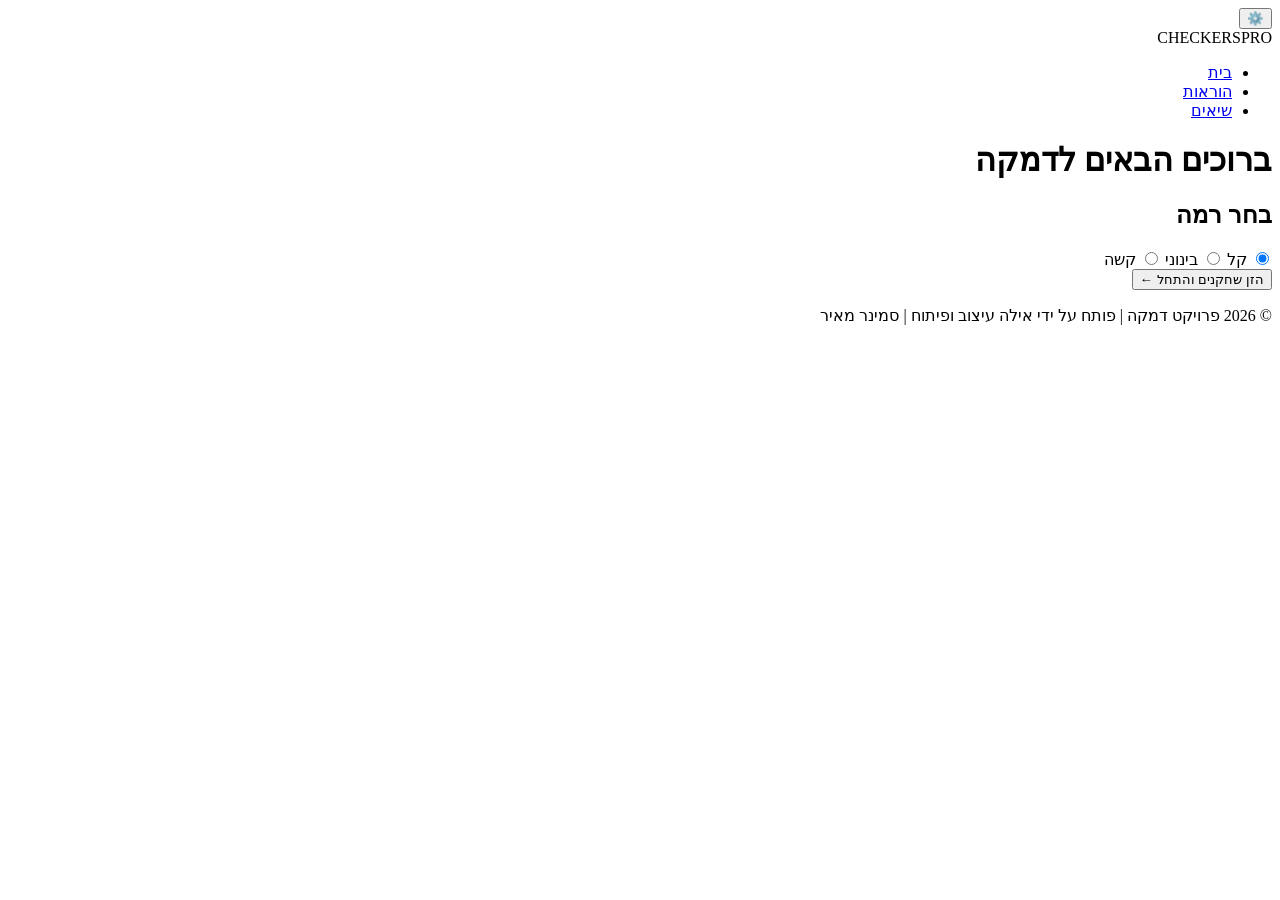
==== index.html @ d4970549 "Initializing the project and add initial HTML structure for the checkers game homepage" ====
<!DOCTYPE html>
<html lang="he" dir="rtl">
<head>
    <meta charset="UTF-8">
    <meta name="viewport" content="width=device-width, initial-scale=1.0">
    <title>דמקה | מסך הבית</title>
    <link rel="stylesheet" href="styles/global.css">
    <link rel="stylesheet" href="styles/home.css">
</head>
<body class="page-home">
    
    <header class="main-hud-header">
    <div class="hud-container">
        <div class="hud-left">
            <button id="btn-open-settings" class="hud-icon-btn" title="הגדרות">
                <span class="icon">⚙️</span>
            </button>
        </div>
        
        <div class="hud-center">
            <div class="hud-logo">
                CHECKERS<span class="neon-text">PRO</span>
            </div>
        </div>

        <nav class="hud-right">
            <ul class="hud-nav-pills">
                <li><a href="index.html" class="pill-link">בית</a></li>
                <li><a href="pages/instructions.html" class="pill-link">הוראות</a></li>
                <li><a href="pages/scores.html" class="pill-link">שיאים</a></li>
            </ul>
        </nav>
    </div>
</header>


    <main class="hero-section">
        <h1 class="hero-title">ברוכים הבאים לדמקה</h1>
        
        <section class="level-selection-card">
            <h2 class="section-subtitle">בחר רמה</h2>
            <div class="radio-group">
                <label class="radio-label">
                    <input type="radio" name="game-level" value="easy" checked>
                    <span class="radio-custom">קל</span>
                </label>
                <label class="radio-label">
                    <input type="radio" name="game-level" value="medium">
                    <span class="radio-custom">בינוני</span>
                </label>
                <label class="radio-label">
                    <input type="radio" name="game-level" value="hard">
                    <span class="radio-custom">קשה</span>
                </label>
            </div>
        </section>

        <button id="btn-open-auth" class="btn btn-primary btn-large">הזן שחקנים והתחל &larr;</button>
    </main>

    <footer class="main-footer">
        <p>&copy; 2026 פרויקט דמקה | פותח על ידי אילה עיצוב ופיתוח | סמינר מאיר</p>
    </footer>

    <dialog id="modal-auth" class="modal" aria-labelledby="modal-auth-title">
        <div class="modal-inner modal-large">
            <button class="btn-close-modal" id="btn-close-auth" aria-label="סגור חלון">&times;</button>
            <h2 id="modal-auth-title" class="modal-title">הזנת פרטי שחקנים</h2>
            
            <form id="form-auth-players" class="auth-form dual-form">
                <div class="players-inputs-container">
                    
                    <fieldset class="player-fieldset">
                        <legend>שחקן 1</legend>
                        <div class="form-control">
                            <label for="p1-username">שם משתמש:</label>
                            <input type="text" id="p1-username" required autocomplete="username">
                            <span id="p1-error" class="error-message"></span> 
                        </div>
                        <div class="form-control">
                            <label for="p1-password">סיסמה (להתחברות/הרשמה):</label>
                            <input type="password" id="p1-password" required autocomplete="new-password">
                        </div>
                    </fieldset>

                    <fieldset class="player-fieldset">
                        <legend>שחקן 2</legend>
                        <div class="form-control">
                            <label for="p2-username">שם משתמש:</label>
                            <input type="text" id="p2-username" required autocomplete="username">
                            <span id="p2-error" class="error-message"></span>
                        </div>
                        <div class="form-control">
                            <label for="p2-password">סיסמה (להתחברות/הרשמה):</label>
                            <input type="password" id="p2-password" required autocomplete="new-password">
                        </div>
                    </fieldset>

                </div>
                <button type="submit" class="btn btn-accent btn-full">שמור שחקנים והיכנס לזירה!</button>
            </form>
        </div>
    </dialog>

    <dialog id="modal-settings" class="modal" aria-labelledby="modal-settings-title">
        <div class="modal-inner">
            <button class="btn-close-modal" id="btn-close-settings" aria-label="סגור חלון">&times;</button>
            <h2 id="modal-settings-title" class="modal-title">הגדרות משחק</h2>
            
            <div class="settings-list">
                <div class="setting-item">
                    <span class="setting-label">שמע (אפקטים ומוזיקה)</span>
                    <label class="toggle-switch">
                        <input type="checkbox" id="toggle-sound" checked>
                        <span class="toggle-slider"></span>
                    </label>
                </div>
                <div class="setting-item">
                    <span class="setting-label">אפשר רמזים במהלך המשחק</span>
                    <label class="toggle-switch">
                        <input type="checkbox" id="toggle-hints" checked>
                        <span class="toggle-slider"></span>
                    </label>
                </div>
            </div>
        </div>
    </dialog>
    <script type="module" src="scripts/index.js"></script>

</body>
</html>
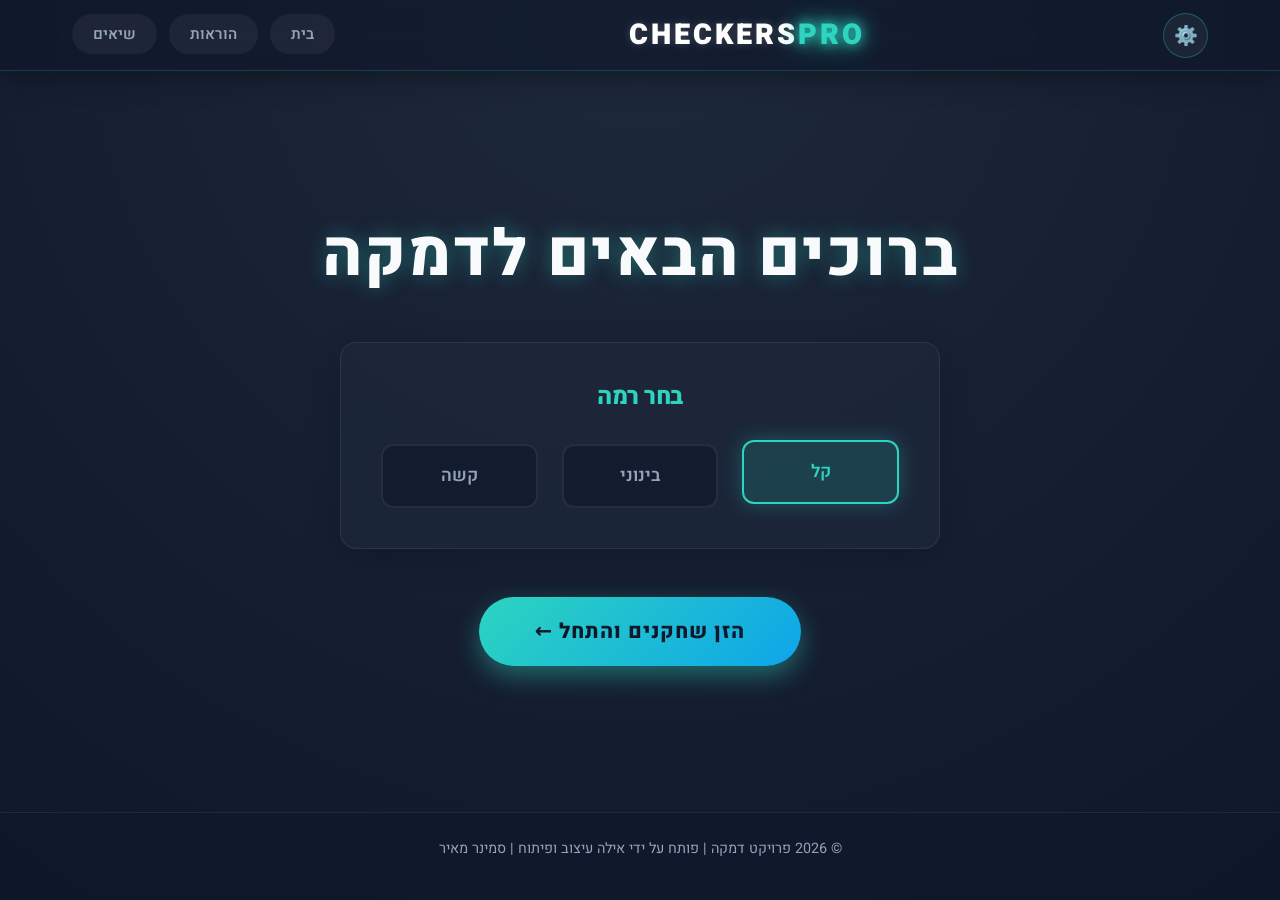
==== commit 3c7bd275: "replase game to play" ====
--- a/index.html
+++ b/index.html
@@ -41,15 +41,15 @@
             <h2 class="section-subtitle">בחר רמה</h2>
             <div class="radio-group">
                 <label class="radio-label">
-                    <input type="radio" name="game-level" value="easy" checked>
+                    <input type="radio" name="play-level" value="easy" checked>
                     <span class="radio-custom">קל</span>
                 </label>
                 <label class="radio-label">
-                    <input type="radio" name="game-level" value="medium">
+                    <input type="radio" name="play-level" value="medium">
                     <span class="radio-custom">בינוני</span>
                 </label>
                 <label class="radio-label">
-                    <input type="radio" name="game-level" value="hard">
+                    <input type="radio" name="play-level" value="hard">
                     <span class="radio-custom">קשה</span>
                 </label>
             </div>
--- a/styles/global.css
+++ b/styles/global.css
@@ -0,0 +1,485 @@
+@import url('https://fonts.googleapis.com/css2?family=Heebo:wght@300;400;600;800&display=swap');
+
+/* =====================================
+        משתני עיצוב גלובליים
+====================================== */
+:root {
+    --bg-color: #0f172a;
+    --card-bg: rgba(30, 41, 59, 0.7);
+    --text-main: #f8fafc;
+    --text-muted: #94a3b8;
+
+    --accent-color: #2dd4bf;
+    --accent-hover: #14b8a6;
+    --border-color: rgba(255, 255, 255, 0.08);
+
+    --border-radius: 16px;
+    --transition-speed: 0.3s;
+    --shadow-subtle: 0 8px 32px rgba(0, 0, 0, 0.2);
+    --shadow-glow: 0 0 15px rgba(45, 212, 191, 0.2);
+}
+
+/* =====================================
+        איפוס וסגנון בסיסי
+====================================== */
+*, *::before, *::after {
+    box-sizing: border-box;
+    margin: 0;
+    padding: 0;
+}
+
+body {
+    font-family: 'Heebo', system-ui, -apple-system, sans-serif;
+    background: radial-gradient(circle at top center, #1e293b, var(--bg-color));
+    color: var(--text-main);
+    min-height: 100vh;
+    display: flex;
+    flex-direction: column;
+    line-height: 1.6;
+    overflow-x: hidden;
+    direction: rtl;
+}
+
+h1, h2, h3 {
+    font-weight: 800;
+    line-height: 1.2;
+    margin-bottom: 1rem;
+    letter-spacing: -0.02em;
+}
+
+p {
+    margin-bottom: 1rem;
+    color: var(--text-muted);
+}
+
+/* =====================================
+        פריסת תוכן כללית
+====================================== */
+.content-layout {
+    flex-grow: 1;
+    padding: 2rem;
+    display: flex;
+    justify-content: center;
+    align-items: center;
+}
+
+/* =====================================
+        תפריט HUD (Glassmorphism)
+====================================== */
+.main-hud-header {
+    position: sticky;
+    top: 0;
+    z-index: 1000;
+    width: 100%;
+    padding: 12px 0;
+    background: rgba(15, 23, 42, 0.65);
+    backdrop-filter: blur(15px);
+    -webkit-backdrop-filter: blur(15px);
+    border-bottom: 1px solid rgba(45, 212, 191, 0.2);
+    box-shadow: 0 4px 30px rgba(0, 0, 0, 0.4);
+}
+
+.hud-container {
+    max-width: 1200px;
+    margin: 0 auto;
+    display: flex;
+    justify-content: space-between;
+    align-items: center;
+    padding: 0 2rem;
+}
+
+.hud-logo {
+    font-size: 1.8rem;
+    font-weight: 900;
+    letter-spacing: 3px;
+    color: #fff;
+    text-shadow: 0 0 10px rgba(255, 255, 255, 0.2);
+}
+
+.neon-text {
+    color: var(--accent-color);
+    text-shadow: 0 0 12px var(--accent-color), 0 0 25px var(--accent-color);
+    margin-right: 5px;
+}
+
+.hud-nav-pills {
+    display: flex;
+    gap: 12px;
+    list-style: none;
+}
+
+.pill-link {
+    text-decoration: none;
+    color: var(--text-muted);
+    font-weight: 600;
+    font-size: 0.95rem;
+    padding: 8px 20px;
+    border-radius: 50px;
+    background: rgba(255, 255, 255, 0.05);
+    border: 1px solid transparent;
+    transition: all 0.3s ease;
+}
+
+.pill-link:hover,
+.pill-link.active {
+    color: #fff;
+    background: rgba(45, 212, 191, 0.15);
+    border-color: var(--accent-color);
+    box-shadow: 0 0 15px rgba(45, 212, 191, 0.25);
+}
+
+.hud-icon-btn {
+    width: 45px;
+    height: 45px;
+    border-radius: 50%;
+    background: rgba(255, 255, 255, 0.05);
+    border: 1px solid rgba(45, 212, 191, 0.3);
+    color: white;
+    cursor: pointer;
+    display: flex;
+    align-items: center;
+    justify-content: center;
+    font-size: 1.2rem;
+    transition: 0.3s;
+}
+
+.hud-icon-btn:hover {
+    transform: rotate(90deg);
+    border-color: var(--accent-color);
+    box-shadow: 0 0 20px var(--accent-color);
+}
+
+/* =====================================
+        פוטר
+====================================== */
+.main-footer {
+    text-align: center;
+    padding: 1.5rem;
+    border-top: 1px solid var(--border-color);
+    background-color: rgba(15, 23, 42, 0.5);
+    margin-top: auto;
+    font-size: 0.9rem;
+    color: var(--text-muted);
+}
+
+/* =====================================
+        כרטיסייה (Card)
+====================================== */
+.card {
+    background-color: var(--card-bg);
+    border: 1px solid var(--border-color);
+    border-radius: var(--border-radius);
+    padding: 2.5rem;
+    box-shadow: var(--shadow-subtle);
+    width: 100%;
+    max-width: 600px;
+    margin: 0 auto;
+}
+
+.card-header {
+    text-align: center;
+    margin-bottom: 2rem;
+    border-bottom: 1px solid var(--border-color);
+    padding-bottom: 1rem;
+}
+
+.page-title {
+    color: var(--accent-color);
+    font-size: 2.2rem;
+}
+
+/* =====================================
+        כפתורים
+====================================== */
+.btn {
+    display: inline-block;
+    padding: 0.8rem 1.5rem;
+    border: none;
+    border-radius: 8px;
+    font-size: 1rem;
+    font-weight: 600;
+    font-family: inherit;
+    cursor: pointer;
+    transition: all var(--transition-speed);
+    text-align: center;
+    text-decoration: none;
+}
+
+.btn:hover {
+    transform: translateY(-3px);
+    box-shadow: 0 5px 15px rgba(0, 0, 0, 0.2);
+}
+
+.btn:active {
+    transform: translateY(-1px);
+}
+
+.btn-full {
+    width: 100%;
+    padding: 14px;
+    font-size: 1rem;
+    font-weight: 600;
+    border-radius: 12px;
+}
+
+.btn-accent {
+    background-color: var(--accent-color);
+    color: #0f172a;
+}
+.btn-accent:hover {
+    background-color: var(--accent-hover);
+    box-shadow: var(--shadow-glow);
+}
+
+.btn-secondary {
+    background-color: rgba(255, 255, 255, 0.1);
+    color: white;
+    border: 1px solid rgba(255, 255, 255, 0.2);
+}
+.btn-secondary:hover {
+    background-color: rgba(255, 255, 255, 0.2);
+    border-color: rgba(255, 255, 255, 0.4);
+}
+
+.btn-outline {
+    background-color: transparent;
+    color: var(--accent-color);
+    border: 2px solid var(--accent-color);
+}
+.btn-outline:hover {
+    background-color: rgba(45, 212, 191, 0.1);
+    box-shadow: inset 0 0 10px rgba(45, 212, 191, 0.2), 0 0 15px rgba(45, 212, 191, 0.2);
+}
+
+.btn-large {
+    font-size: 1.3rem;
+    padding: 1.2rem 3.5rem;
+    border-radius: 50px;
+    background: linear-gradient(135deg, var(--accent-color), #0ea5e9);
+    color: #0f172a;
+    font-weight: 800;
+    box-shadow: 0 10px 25px rgba(45, 212, 191, 0.4);
+    letter-spacing: 1px;
+}
+.btn-large:hover {
+    transform: scale(1.05) translateY(-3px);
+    box-shadow: 0 15px 35px rgba(45, 212, 191, 0.6);
+}
+
+.btn-disabled {
+    opacity: 0.5;
+    cursor: not-allowed;
+    pointer-events: none;
+    box-shadow: none;
+    filter: none;
+}
+
+.action-buttons {
+    display: flex;
+    flex-direction: column;
+    gap: 1rem;
+}
+
+/* =====================================
+        מתג (Toggle)
+====================================== */
+.toggle-switch {
+    position: relative;
+    display: inline-block;
+    width: 50px;
+    height: 26px;
+}
+
+.toggle-switch input {
+    opacity: 0;
+    width: 0;
+    height: 0;
+}
+
+.toggle-slider {
+    position: absolute;
+    cursor: pointer;
+    top: 0; left: 0; right: 0; bottom: 0;
+    background-color: rgba(255, 255, 255, 0.1);
+    transition: .4s;
+    border-radius: 26px;
+}
+
+.toggle-slider:before {
+    position: absolute;
+    content: "";
+    height: 20px;
+    width: 20px;
+    left: 3px;
+    bottom: 3px;
+    background-color: white;
+    transition: .4s;
+    border-radius: 50%;
+}
+
+input:checked + .toggle-slider {
+    background-color: var(--accent-color);
+}
+
+input:checked + .toggle-slider:before {
+    transform: translateX(24px);
+}
+
+/* =====================================
+        טפסים
+====================================== */
+.form-group {
+    margin-bottom: 1.5rem;
+}
+
+.form-group label {
+    display: block;
+    margin-bottom: 0.5rem;
+    font-weight: 600;
+}
+
+.form-input,
+.form-select {
+    width: 100%;
+    padding: 0.8rem;
+    background-color: rgba(15, 23, 42, 0.5);
+    border: 1px solid var(--border-color);
+    border-radius: 8px;
+    color: var(--text-main);
+    font-family: inherit;
+    font-size: 1rem;
+    transition: border-color 0.3s;
+}
+
+.form-input:focus,
+.form-select:focus {
+    outline: none;
+    border-color: var(--accent-color);
+    box-shadow: 0 0 5px rgba(45, 212, 191, 0.3);
+}
+
+fieldset {
+    border: 1px solid var(--accent-color);
+    border-radius: var(--border-radius);
+    padding: 1.5rem;
+    margin-bottom: 2rem;
+    background-color: rgba(15, 23, 42, 0.4);
+}
+
+legend {
+    color: var(--accent-color);
+    font-weight: 800;
+    font-size: 1.2rem;
+    padding: 0 10px;
+}
+
+/* =====================================
+        מודאלים
+====================================== */
+.modal {
+    border: none;
+    background: transparent;
+    margin: auto;
+    padding: 0;
+}
+
+.modal::backdrop {
+    background: rgba(15, 23, 42, 0.85);
+    backdrop-filter: blur(8px);
+}
+
+.modal-inner {
+    background: rgba(30, 41, 59, 0.7);
+    border: 1px solid rgba(45, 212, 191, 0.3);
+    border-radius: var(--border-radius);
+    padding: 2.5rem;
+    width: 90vw;
+    max-width: 500px;
+    color: var(--text-main);
+    box-shadow: 0 25px 50px -12px rgba(0, 0, 0, 0.5),
+                0 0 20px rgba(45, 212, 191, 0.1);
+    position: relative;
+    text-align: center;
+}
+
+.btn-close-modal {
+    position: absolute;
+    top: 15px;
+    left: 15px;
+    background: none;
+    border: none;
+    color: var(--text-muted);
+    font-size: 1.8rem;
+    cursor: pointer;
+    transition: 0.3s;
+    line-height: 1;
+}
+
+.btn-close-modal:hover {
+    color: var(--accent-color);
+    transform: rotate(90deg);
+}
+
+.modal-title {
+    font-size: 2rem;
+    margin-bottom: 2rem;
+    color: #fff;
+    text-shadow: 0 0 15px rgba(255, 255, 255, 0.1);
+    font-weight: 800;
+}
+
+.highlight-text {
+    font-size: 1.5rem;
+    color: var(--accent-color);
+    margin: 1rem 0;
+    font-weight: 800;
+    text-shadow: 0 0 10px rgba(45, 212, 191, 0.3);
+}
+
+.modal-actions-list {
+    display: flex;
+    flex-direction: column;
+    gap: 12px;
+    margin-top: 2rem;
+}
+
+/* =====================================
+        הגדרות מודאל
+====================================== */
+.settings-list {
+    display: flex;
+    flex-direction: column;
+    gap: 1rem;
+    text-align: right;
+}
+
+.setting-item {
+    display: flex;
+    justify-content: space-between;
+    align-items: center;
+    padding: 0.75rem 0;
+    border-bottom: 1px solid var(--border-color);
+}
+
+.setting-item:last-child {
+    border-bottom: none;
+}
+
+.setting-label {
+    color: var(--text-main);
+    font-weight: 600;
+}
+
+/* =====================================
+        הודעות שגיאה (דינמי: show-error)
+====================================== */
+.error-message {
+    display: none;
+    color: #e74c3c;
+    font-size: 0.85rem;
+    margin-top: 5px;
+}
+
+.error-message.show-error {
+    display: block;
+}
--- a/styles/home.css
+++ b/styles/home.css
@@ -0,0 +1,138 @@
+/* =========================================
+   עיצובים ייחודיים לדף הבית (page-home)
+   ========================================= */
+
+/* --- אזור הגיבור (Hero Section) --- */
+.hero-section {
+    flex-grow: 1;
+    display: flex;
+    flex-direction: column;
+    justify-content: center;
+    align-items: center;
+    text-align: center;
+    padding: 2rem;
+}
+
+.hero-title {
+    font-size: clamp(2.5rem, 5vw, 4.5rem);
+    color: var(--text-main);
+    text-shadow: 0 0 20px rgba(45, 212, 191, 0.4);
+    margin-bottom: 3rem;
+    letter-spacing: 2px;
+}
+
+/* --- כרטיס בחירת רמה --- */
+.level-selection-card {
+    background-color: var(--card-bg);
+    border: 1px solid var(--border-color);
+    border-radius: var(--border-radius);
+    padding: 2.5rem;
+    margin-bottom: 3rem;
+    box-shadow: var(--shadow-subtle);
+    width: 100%;
+    max-width: 600px;
+}
+
+.section-subtitle {
+    color: var(--accent-color);
+    margin-bottom: 2rem;
+    font-size: 1.5rem;
+    font-weight: 800;
+}
+
+/* --- קבוצת רדיו (בחירת רמה) --- */
+.radio-group {
+    display: flex;
+    justify-content: center;
+    gap: 1.5rem;
+    flex-wrap: wrap;
+}
+
+.radio-label {
+    position: relative;
+    cursor: pointer;
+    flex: 1;
+    min-width: 120px;
+}
+
+.radio-label input[type="radio"] {
+    position: absolute;
+    opacity: 0;
+    width: 0;
+    height: 0;
+}
+
+.radio-custom {
+    display: block;
+    padding: 1rem;
+    background-color: rgba(15, 23, 42, 0.6);
+    border: 2px solid var(--border-color);
+    border-radius: 12px;
+    color: var(--text-muted);
+    font-weight: 600;
+    font-size: 1.1rem;
+    transition: all var(--transition-speed);
+}
+
+.radio-label:hover .radio-custom {
+    border-color: rgba(45, 212, 191, 0.5);
+    color: var(--text-main);
+    transform: translateY(-2px);
+}
+
+.radio-label input[type="radio"]:checked + .radio-custom {
+    background-color: rgba(45, 212, 191, 0.15);
+    border-color: var(--accent-color);
+    color: var(--accent-color);
+    box-shadow: 0 0 20px rgba(45, 212, 191, 0.3);
+    transform: translateY(-4px);
+}
+
+/* --- מודאל אימות שחקנים (ייחודי לדף הבית) --- */
+.modal-large {
+    max-width: 750px;
+}
+
+.auth-form.dual-form .players-inputs-container {
+    display: flex;
+    gap: 2rem;
+    flex-wrap: wrap;
+    justify-content: space-between;
+    margin-bottom: 1.5rem;
+}
+
+.player-fieldset {
+    flex: 1;
+    min-width: 280px;
+}
+
+.form-control {
+    margin-bottom: 1.2rem;
+}
+
+.form-control label {
+    display: block;
+    margin-bottom: 0.5rem;
+    font-weight: 600;
+    color: var(--text-muted);
+    font-size: 0.95rem;
+    text-align: right;
+}
+
+.form-control input {
+    width: 100%;
+    padding: 0.8rem;
+    background-color: rgba(15, 23, 42, 0.5);
+    border: 1px solid var(--border-color);
+    border-radius: 8px;
+    color: var(--text-main);
+    font-family: inherit;
+    font-size: 1rem;
+    transition: border-color 0.3s;
+}
+
+.form-control input:focus {
+    outline: none;
+    border-color: var(--accent-color);
+    box-shadow: 0 0 5px rgba(45, 212, 191, 0.3);
+}
